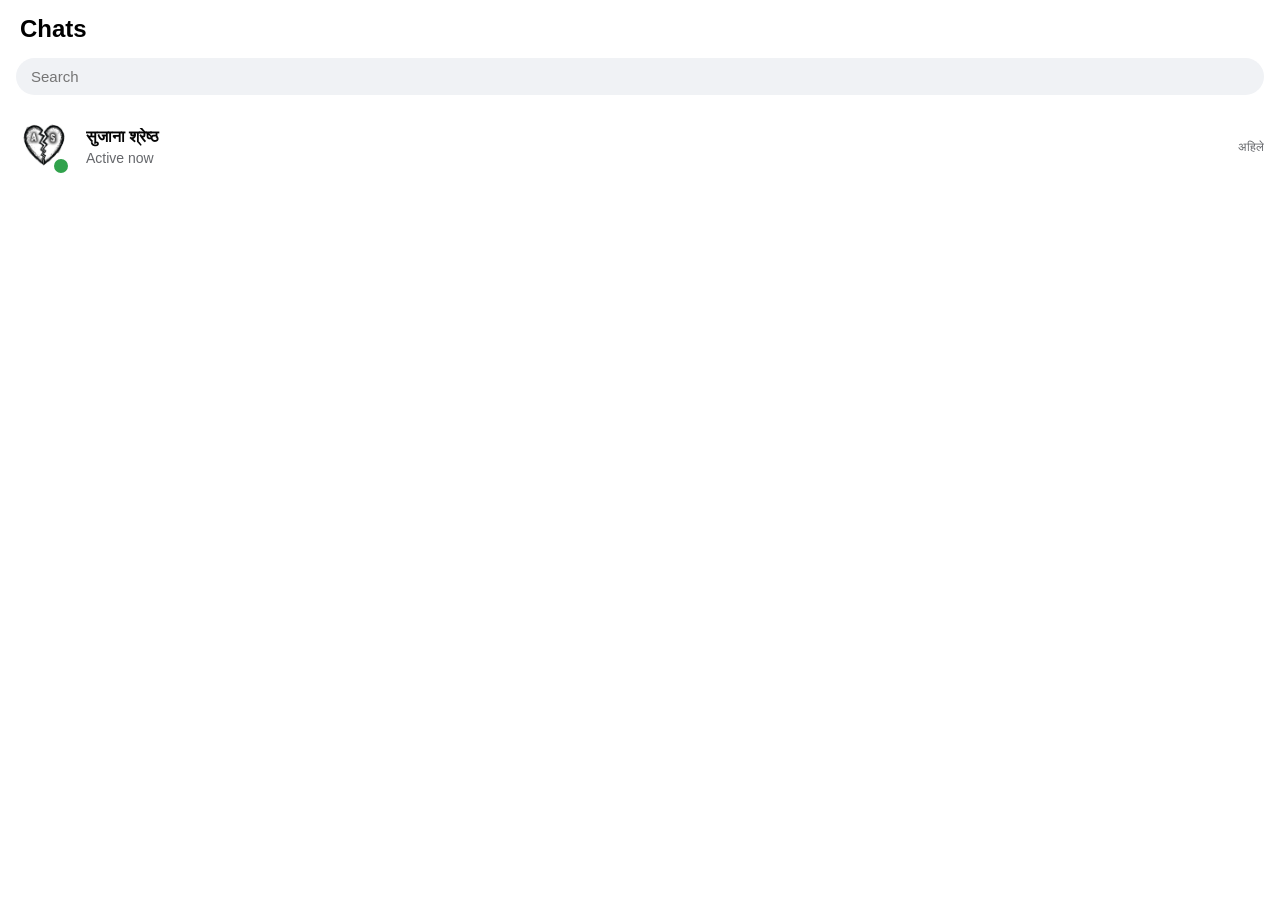
==== home.html @ da0ddb28 "Add home.html for chat interface layout" ====
<!DOCTYPE html>
<html lang="ne">
<head>
  <meta charset="UTF-8">
  <meta name="viewport" content="width=device-width, initial-scale=1.0, maximum-scale=1.0, user-scalable=no">
  <meta name="theme-color" content="#ffffff">
  <title>Messenger - Chats</title>
  <style>
    body {
      background-color: #fff;
      margin: 0;
      font-family: -apple-system, BlinkMacSystemFont, "Segoe UI", Roboto, Helvetica, Arial, sans-serif;
    }
    .home-header {
      display: flex;
      justify-content: space-between;
      align-items: center;
      padding: 15px 20px;
      font-size: 24px;
      font-weight: bold;
      color: #000;
    }
    .search-bar-container {
      padding: 0 16px 10px 16px;
    }
    .search-bar {
      width: 100%;
      padding: 10px 15px;
      background-color: #f0f2f5;
      border: none;
      border-radius: 20px;
      font-size: 15px;
      outline: none;
      box-sizing: border-box;
    }
    .chat-list {
      list-style: none;
      padding: 0;
      margin: 0;
    }
    .chat-item {
      display: flex;
      align-items: center;
      padding: 12px 16px;
      cursor: pointer;
      transition: background 0.2s;
      text-decoration: none;
      color: inherit;
    }
    .chat-item:hover {
      background-color: #f5f6f7;
    }
    .chat-avatar-container {
      position: relative;
      margin-right: 14px;
    }
    .chat-avatar {
      width: 56px;
      height: 56px;
      border-radius: 50%;
      object-fit: cover;
    }
    .online-badge {
      position: absolute;
      bottom: 2px;
      right: 2px;
      width: 14px;
      height: 14px;
      background-color: #31a24c;
      border: 2px solid #fff;
      border-radius: 50%;
    }
    .chat-details {
      flex: 1;
      overflow: hidden;
    }
    .chat-name {
      font-size: 16px;
      font-weight: 600;
      color: #050505;
      margin: 0 0 4px 0;
    }
    .chat-last-msg {
      font-size: 14px;
      color: #65676b;
      margin: 0;
      white-space: nowrap;
      overflow: hidden;
      text-overflow: ellipsis;
    }
    .chat-meta {
      font-size: 12px;
      color: #65676b;
      text-align: right;
      white-space: nowrap;
    }
  </style>
</head>
<body>

  <!-- म्यासेजर होम हेडर -->
  <header class="home-header">
    <span>Chats</span>
  </header>

  <!-- सर्च बक्स -->
  <div class="search-bar-container">
    <input type="text" class="search-bar" placeholder="Search">
  </div>

  <!-- च्याटहरूको सूची (Chat List) -->
  <ul class="chat-list">
    <!-- सुजानाको च्याट आइटम - यसले सिधै index.html मा लैजान्छ -->
    <a href="index.html" class="chat-item">
      <div class="chat-avatar-container">
        <img src="Sujana.png" alt="Sujana" class="chat-avatar" id="homeAvatar">
        <span class="online-badge"></span>
      </div>
      <div class="chat-details">
        <h4 class="chat-name" id="homeName">सुजाना श्रेष्ठ</h4>
        <p class="chat-last-msg" id="homeLastMsg">Active now</p>
      </div>
      <div class="chat-meta">
        <span id="homeTime">अहिले</span>
      </div>
    </a>
  </ul>

  <script>
    // LocalStorage बाट युजरको नाम, फोटो र अन्तिम म्यासेज लोड गर्ने
    const savedData = JSON.parse(localStorage.getItem('hybridChatData'));
    if (savedData) {
      if (savedData.name) {
        document.getElementById('homeName').textContent = savedData.name;
      }
      if (savedData.avatar) {
        document.getElementById('homeAvatar').src = savedData.avatar;
      }
      
      // यदि च्याटमा म्यासेजहरू छन् भने अन्तिम म्यासेज र सहि मिति/समय होम पेजमा देखाउने
      if (savedData.messages && savedData.messages.length > 0) {
        const lastMsg = savedData.messages[savedData.messages.length - 1];
        document.getElementById('homeLastMsg').textContent = (lastMsg.sender === 'user' ? 'You: ' : '') + lastMsg.text;
        
        // मिति र समय मिलाएर देखाउने (यदि date उपलब्ध छ भने)
        if (lastMsg.date && lastMsg.time) {
          document.getElementById('homeTime').textContent = `${lastMsg.date}, ${lastMsg.time}`;
        } else {
          document.getElementById('homeTime').textContent = lastMsg.time || 'अहिले';
        }
      }
    }
  </script>
</body>
</html>
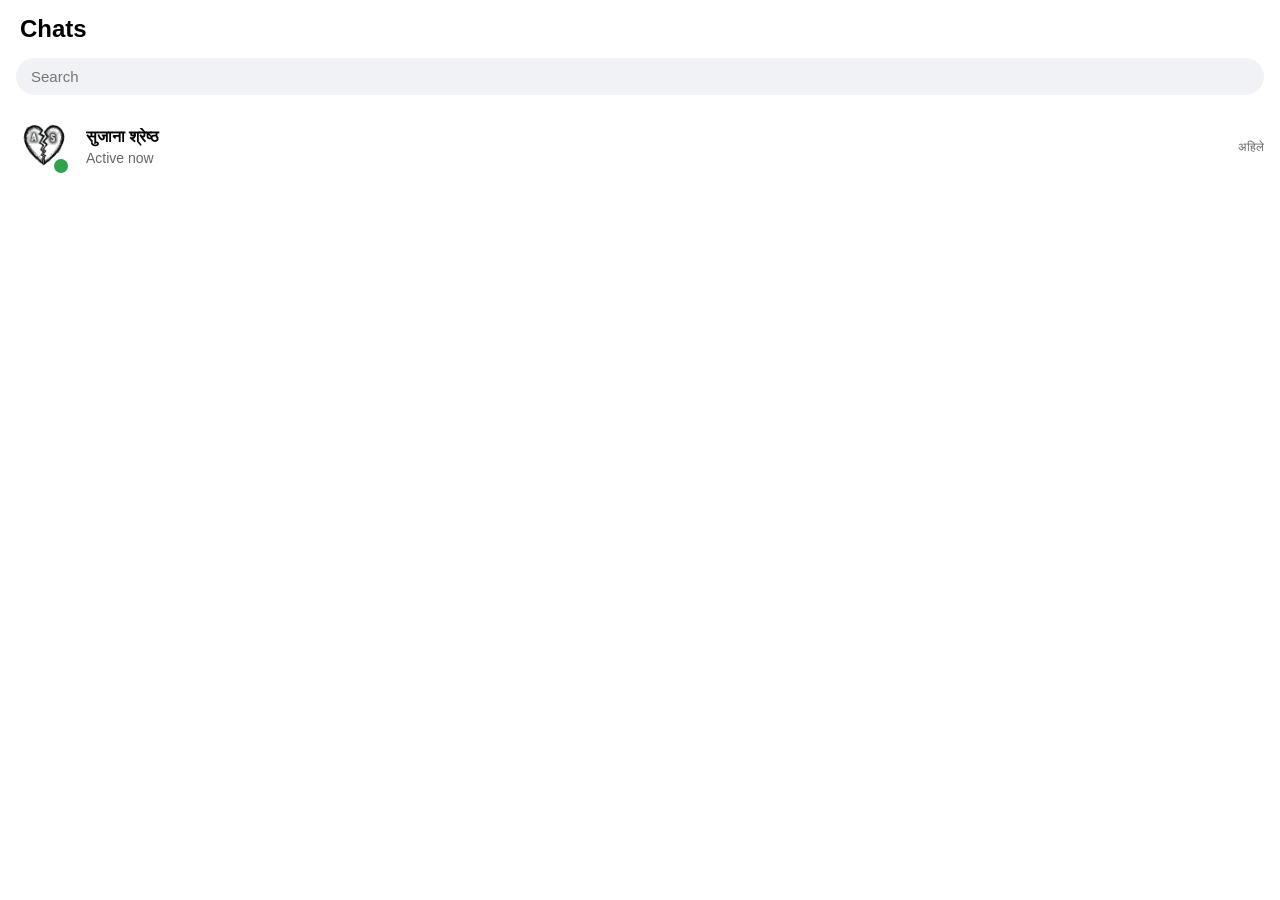
==== commit 70acff56: "Clean up comments in home.html Removed commented code in Nepali from home.html to clean up the file." ====
--- a/home.html
+++ b/home.html
@@ -98,19 +98,16 @@
 </head>
 <body>
 
-  <!-- म्यासेजर होम हेडर -->
   <header class="home-header">
     <span>Chats</span>
   </header>
 
-  <!-- सर्च बक्स -->
   <div class="search-bar-container">
     <input type="text" class="search-bar" placeholder="Search">
   </div>
 
-  <!-- च्याटहरूको सूची (Chat List) -->
   <ul class="chat-list">
-    <!-- सुजानाको च्याट आइटम - यसले सिधै index.html मा लैजान्छ -->
+    <!-- सुजानाको च्याटमा क्लिक गरेपछि index.html (च्याट बक्स) खुल्छ -->
     <a href="index.html" class="chat-item">
       <div class="chat-avatar-container">
         <img src="Sujana.png" alt="Sujana" class="chat-avatar" id="homeAvatar">
@@ -127,7 +124,6 @@
   </ul>
 
   <script>
-    // LocalStorage बाट युजरको नाम, फोटो र अन्तिम म्यासेज लोड गर्ने
     const savedData = JSON.parse(localStorage.getItem('hybridChatData'));
     if (savedData) {
       if (savedData.name) {
@@ -136,13 +132,9 @@
       if (savedData.avatar) {
         document.getElementById('homeAvatar').src = savedData.avatar;
       }
-      
-      // यदि च्याटमा म्यासेजहरू छन् भने अन्तिम म्यासेज र सहि मिति/समय होम पेजमा देखाउने
       if (savedData.messages && savedData.messages.length > 0) {
         const lastMsg = savedData.messages[savedData.messages.length - 1];
         document.getElementById('homeLastMsg').textContent = (lastMsg.sender === 'user' ? 'You: ' : '') + lastMsg.text;
-        
-        // मिति र समय मिलाएर देखाउने (यदि date उपलब्ध छ भने)
         if (lastMsg.date && lastMsg.time) {
           document.getElementById('homeTime').textContent = `${lastMsg.date}, ${lastMsg.time}`;
         } else {
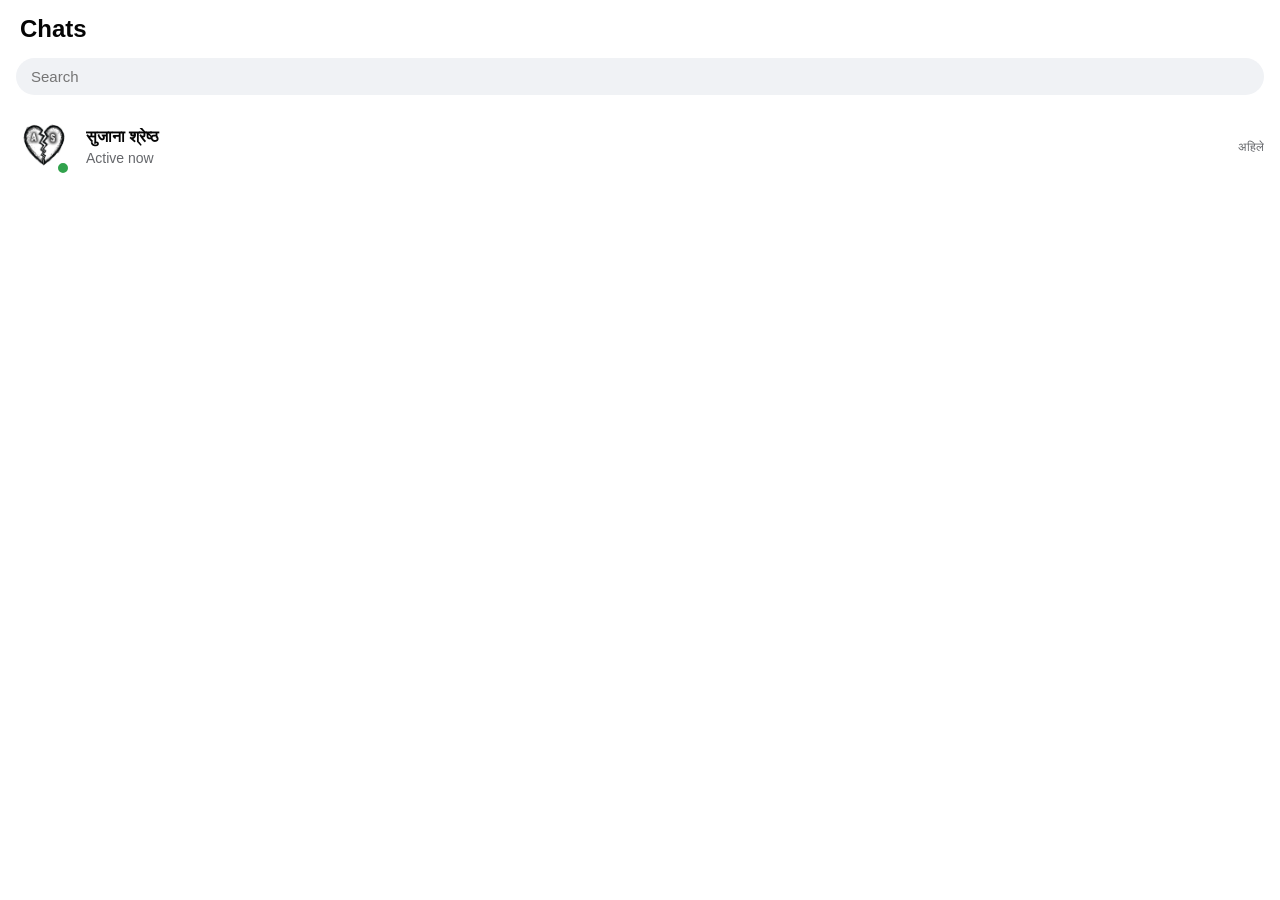
==== commit 4bfbac32: "Refactor home.html for improved styling and functionality" ====
--- a/home.html
+++ b/home.html
@@ -6,8 +6,11 @@
   <meta name="theme-color" content="#ffffff">
   <title>Messenger - Chats</title>
   <style>
+    * {
+      box-sizing: border-box;
+    }
     body {
-      background-color: #fff;
+      background-color: #ffffff;
       margin: 0;
       font-family: -apple-system, BlinkMacSystemFont, "Segoe UI", Roboto, Helvetica, Arial, sans-serif;
     }
@@ -18,7 +21,7 @@
       padding: 15px 20px;
       font-size: 24px;
       font-weight: bold;
-      color: #000;
+      color: #050505;
     }
     .search-bar-container {
       padding: 0 16px 10px 16px;
@@ -31,7 +34,7 @@
       border-radius: 20px;
       font-size: 15px;
       outline: none;
-      box-sizing: border-box;
+      color: #050505;
     }
     .chat-list {
       list-style: none;
@@ -53,6 +56,7 @@
     .chat-avatar-container {
       position: relative;
       margin-right: 14px;
+      flex-shrink: 0;
     }
     .chat-avatar {
       width: 56px;
@@ -67,7 +71,7 @@
       width: 14px;
       height: 14px;
       background-color: #31a24c;
-      border: 2px solid #fff;
+      border: 2px solid #ffffff;
       border-radius: 50%;
     }
     .chat-details {
@@ -93,6 +97,7 @@
       color: #65676b;
       text-align: right;
       white-space: nowrap;
+      margin-left: 8px;
     }
   </style>
 </head>
@@ -103,12 +108,11 @@
   </header>
 
   <div class="search-bar-container">
-    <input type="text" class="search-bar" placeholder="Search">
+    <input type="text" class="search-bar" id="searchInput" placeholder="Search">
   </div>
 
   <ul class="chat-list">
-    <!-- सुजानाको च्याटमा क्लिक गरेपछि index.html (च्याट बक्स) खुल्छ -->
-    <a href="index.html" class="chat-item">
+    <a href="message.html" class="chat-item" id="sujanaChatItem">
       <div class="chat-avatar-container">
         <img src="Sujana.png" alt="Sujana" class="chat-avatar" id="homeAvatar">
         <span class="online-badge"></span>
@@ -124,24 +128,41 @@
   </ul>
 
   <script>
-    const savedData = JSON.parse(localStorage.getItem('hybridChatData'));
-    if (savedData) {
-      if (savedData.name) {
-        document.getElementById('homeName').textContent = savedData.name;
-      }
-      if (savedData.avatar) {
-        document.getElementById('homeAvatar').src = savedData.avatar;
-      }
-      if (savedData.messages && savedData.messages.length > 0) {
-        const lastMsg = savedData.messages[savedData.messages.length - 1];
-        document.getElementById('homeLastMsg').textContent = (lastMsg.sender === 'user' ? 'You: ' : '') + lastMsg.text;
-        if (lastMsg.date && lastMsg.time) {
-          document.getElementById('homeTime').textContent = `${lastMsg.date}, ${lastMsg.time}`;
-        } else {
-          document.getElementById('homeTime').textContent = lastMsg.time || 'अहिले';
+    function syncHomeData() {
+      try {
+        const savedData = JSON.parse(localStorage.getItem('hybridChatData'));
+        if (!savedData) return;
+
+        if (savedData.name) {
+          document.getElementById('homeName').textContent = savedData.name;
         }
+        if (savedData.avatar) {
+          document.getElementById('homeAvatar').src = savedData.avatar;
+        }
+        if (savedData.messages && savedData.messages.length > 0) {
+          const lastMsg = savedData.messages[savedData.messages.length - 1];
+          document.getElementById('homeLastMsg').textContent =
+            (lastMsg.sender === 'user' ? 'You: ' : '') + lastMsg.text;
+
+          if (lastMsg.date && lastMsg.time) {
+            document.getElementById('homeTime').textContent = `${lastMsg.date}, ${lastMsg.time}`;
+          } else {
+            document.getElementById('homeTime').textContent = lastMsg.time || 'अहिले';
+          }
+        }
+      } catch (e) {
+        console.error("Home sync error:", e);
       }
     }
+
+    document.getElementById('searchInput').addEventListener('input', function () {
+      const q = this.value.trim().toLowerCase();
+      const name = document.getElementById('homeName').textContent.toLowerCase();
+      document.getElementById('sujanaChatItem').style.display = name.includes(q) ? 'flex' : 'none';
+    });
+
+    syncHomeData();
+    window.addEventListener('pageshow', syncHomeData);
   </script>
 </body>
 </html>
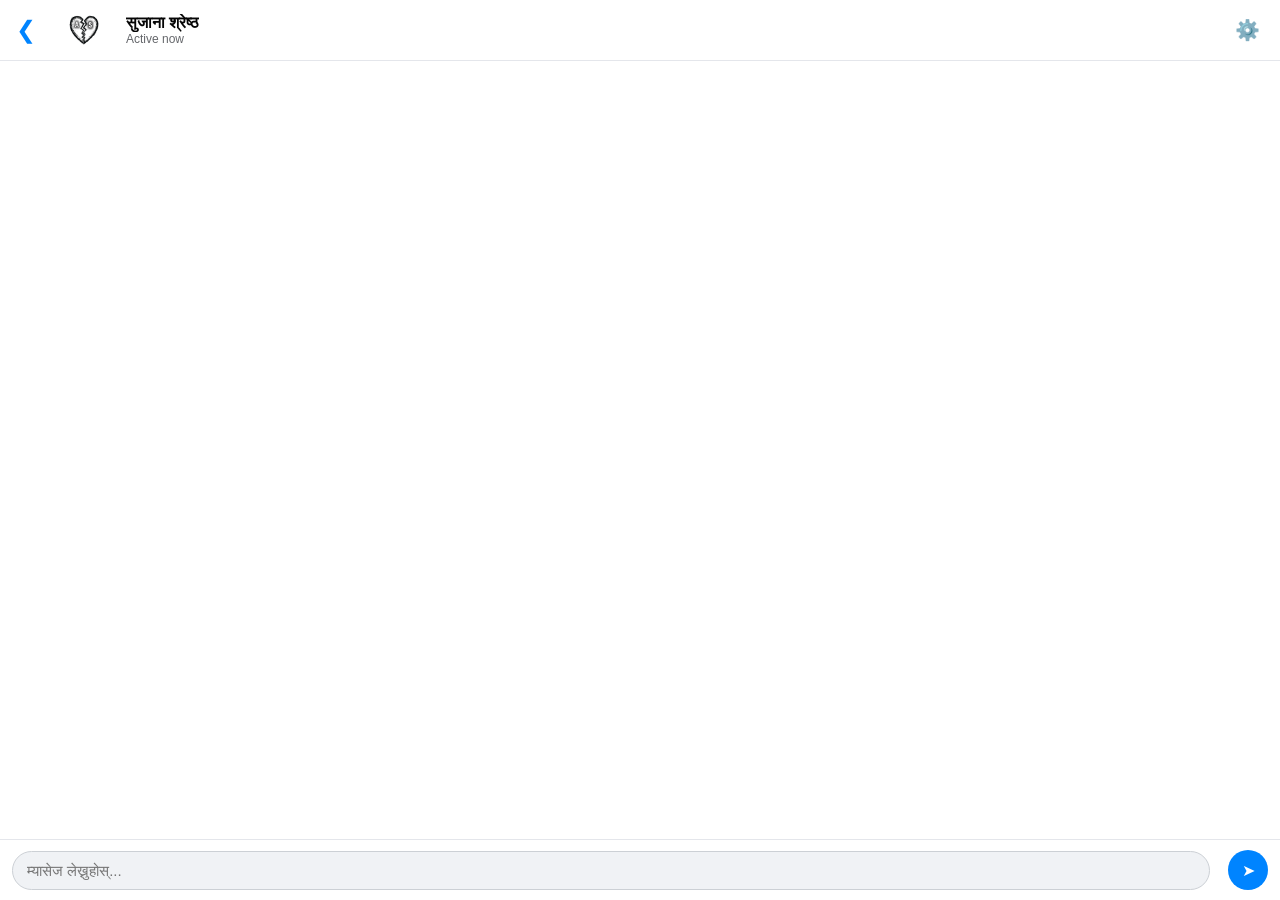
==== commit 7539c90b: "Update theme color and header structure in home.html" ====
--- a/home.html
+++ b/home.html
@@ -3,166 +3,658 @@
 <head>
   <meta charset="UTF-8">
   <meta name="viewport" content="width=device-width, initial-scale=1.0, maximum-scale=1.0, user-scalable=no">
-  <meta name="theme-color" content="#ffffff">
-  <title>Messenger - Chats</title>
+  <meta name="theme-color" content="#0084ff">
+  <title>Message</title>
+  <link rel="stylesheet" href="style.css?v=5">
   <style>
     * {
       box-sizing: border-box;
     }
-    body {
+
+    html, body {
+      margin: 0;
+      padding: 0;
+      width: 100%;
+      height: 100%;
+      overflow: hidden;
       background-color: #ffffff;
+      font-family: -apple-system, BlinkMacSystemFont, "Segoe UI", Roboto, Helvetica, Arial, sans-serif;
+    }
+
+    .app-container {
+      position: fixed;
+      top: 0;
+      left: 0;
+      width: 100%;
+      height: 100%;
+      display: flex;
+      flex-direction: column;
+      background-color: #ffffff;
+      overflow: hidden;
+    }
+
+    .chat-header {
+      display: flex;
+      align-items: center;
+      justify-content: space-between;
+      padding: 10px 14px;
+      background-color: #ffffff;
+      border-bottom: 1px solid #e4e6eb;
+      flex-shrink: 0;
+      z-index: 20;
+    }
+
+    .header-left {
+      display: flex;
+      align-items: center;
+      gap: 10px;
+      min-width: 0;
+    }
+
+    .back-btn {
+      text-decoration: none;
+      color: #0084ff;
+      font-size: 24px;
+      padding: 4px 8px 4px 2px;
+      display: flex;
+      align-items: center;
+      justify-content: center;
+      line-height: 1;
+      flex-shrink: 0;
+    }
+
+    .avatar {
+      width: 40px;
+      height: 40px;
+      border-radius: 50%;
+      object-fit: cover;
+      flex-shrink: 0;
+    }
+
+    .user-info {
+      display: flex;
+      flex-direction: column;
+      min-width: 0;
+    }
+
+    .user-info h2 {
       margin: 0;
-      font-family: -apple-system, BlinkMacSystemFont, "Segoe UI", Roboto, Helvetica, Arial, sans-serif;
-    }
-    .home-header {
-      display: flex;
-      justify-content: space-between;
+      font-size: 16px;
+      font-weight: 600;
+      color: #050505;
+      white-space: nowrap;
+      overflow: hidden;
+      text-overflow: ellipsis;
+    }
+
+    .status-text {
+      font-size: 12px;
+      color: #65676b;
+    }
+
+    .status-text.typing {
+      color: #0084ff;
+      font-weight: 500;
+    }
+
+    .icon-btn {
+      background: transparent;
+      border: none;
+      font-size: 20px;
+      cursor: pointer;
+      padding: 6px;
+      flex-shrink: 0;
+    }
+
+    .chat-messages {
+      flex: 1 1 auto;
+      min-height: 0;
+      overflow-y: auto;
+      -webkit-overflow-scrolling: touch;
+      padding: 14px 16px;
+      display: flex;
+      flex-direction: column;
+      gap: 10px;
+      background-color: transparent;
+    }
+
+    .message {
+      display: flex;
+      flex-direction: column;
+      max-width: 78%;
+    }
+
+    .message.sent {
+      align-self: flex-end;
+      align-items: flex-end;
+    }
+
+    .message.received {
+      align-self: flex-start;
+      align-items: flex-start;
+    }
+
+    .bubble {
+      padding: 9px 14px;
+      border-radius: 18px;
+      font-size: 15px;
+      line-height: 1.4;
+      word-wrap: break-word;
+    }
+
+    .message.sent .bubble {
+      background-color: #0084ff;
+      color: #ffffff;
+      border-bottom-right-radius: 4px;
+    }
+
+    .message.received .bubble {
+      background-color: #f0f2f5;
+      color: #050505;
+      border-bottom-left-radius: 4px;
+    }
+
+    .time {
+      font-size: 11px;
+      color: #8a8d91;
+      margin-top: 3px;
+      padding: 0 4px;
+    }
+
+    /* सधैँ देखिने म्यासेज लेख्ने बक्स */
+    .chat-input-area {
+      display: flex !important;
       align-items: center;
-      padding: 15px 20px;
-      font-size: 24px;
-      font-weight: bold;
-      color: #050505;
-    }
-    .search-bar-container {
-      padding: 0 16px 10px 16px;
-    }
-    .search-bar {
+      gap: 8px;
       width: 100%;
-      padding: 10px 15px;
-      background-color: #f0f2f5;
-      border: none;
+      min-height: 60px;
+      padding: 10px 12px;
+      background-color: #ffffff;
+      border-top: 1px solid #e4e6eb;
+      flex-shrink: 0;
+      visibility: visible !important;
+      opacity: 1 !important;
+      z-index: 30;
+    }
+
+    #messageInput {
+      flex: 1 1 auto;
+      min-width: 0;
+      padding: 10px 14px;
+      border: 1px solid #ccd0d5;
       border-radius: 20px;
       font-size: 15px;
       outline: none;
+      background-color: #f0f2f5;
       color: #050505;
     }
-    .chat-list {
-      list-style: none;
-      padding: 0;
-      margin: 0;
-    }
-    .chat-item {
+
+    .send-btn {
+      width: 40px;
+      height: 40px;
+      border-radius: 50%;
+      border: none;
+      background-color: #0084ff;
+      color: #ffffff;
+      font-size: 16px;
+      cursor: pointer;
       display: flex;
       align-items: center;
-      padding: 12px 16px;
-      cursor: pointer;
-      transition: background 0.2s;
-      text-decoration: none;
-      color: inherit;
-    }
-    .chat-item:hover {
-      background-color: #f5f6f7;
-    }
-    .chat-avatar-container {
-      position: relative;
-      margin-right: 14px;
+      justify-content: center;
       flex-shrink: 0;
-    }
-    .chat-avatar {
-      width: 56px;
-      height: 56px;
-      border-radius: 50%;
-      object-fit: cover;
-    }
-    .online-badge {
-      position: absolute;
-      bottom: 2px;
-      right: 2px;
-      width: 14px;
-      height: 14px;
-      background-color: #31a24c;
-      border: 2px solid #ffffff;
-      border-radius: 50%;
-    }
-    .chat-details {
-      flex: 1;
-      overflow: hidden;
-    }
-    .chat-name {
-      font-size: 16px;
-      font-weight: 600;
-      color: #050505;
-      margin: 0 0 4px 0;
-    }
-    .chat-last-msg {
-      font-size: 14px;
-      color: #65676b;
-      margin: 0;
-      white-space: nowrap;
-      overflow: hidden;
-      text-overflow: ellipsis;
-    }
-    .chat-meta {
-      font-size: 12px;
-      color: #65676b;
-      text-align: right;
-      white-space: nowrap;
-      margin-left: 8px;
     }
   </style>
 </head>
 <body>
 
-  <header class="home-header">
-    <span>Chats</span>
-  </header>
-
-  <div class="search-bar-container">
-    <input type="text" class="search-bar" id="searchInput" placeholder="Search">
+  <div class="app-container" id="chatContainer">
+
+    <header class="chat-header">
+      <div class="header-left">
+        <a href="index.html" class="back-btn" title="Back">❮</a>
+        <img id="headerAvatar" src="Sujana.png" alt="Sujana Logo" class="avatar">
+        <div class="user-info">
+          <h2 id="headerName">सुजाना श्रेष्ठ</h2>
+          <span id="headerStatus" class="status-text">Active now</span>
+        </div>
+      </div>
+      <div class="header-right">
+        <button id="openSettingsBtn" class="icon-btn" title="Settings">⚙️</button>
+      </div>
+    </header>
+
+    <main class="chat-messages" id="chatMessages"></main>
+
+    <div class="chat-input-area" id="chatInputArea">
+      <input type="text" id="messageInput" placeholder="म्यासेज लेख्नुहोस्..." autocomplete="off">
+      <button id="sendBtn" class="send-btn">➤</button>
+    </div>
+
   </div>
 
-  <ul class="chat-list">
-    <a href="message.html" class="chat-item" id="sujanaChatItem">
-      <div class="chat-avatar-container">
-        <img src="Sujana.png" alt="Sujana" class="chat-avatar" id="homeAvatar">
-        <span class="online-badge"></span>
+  <!-- सेटिङ मोडल -->
+  <div class="modal-overlay" id="settingsModal">
+    <div class="modal-content">
+      <div class="modal-header">
+        <h3>एप सेटिङ (Customization)</h3>
+        <button id="closeSettingsBtn" class="close-btn">✕</button>
       </div>
-      <div class="chat-details">
-        <h4 class="chat-name" id="homeName">सुजाना श्रेष्ठ</h4>
-        <p class="chat-last-msg" id="homeLastMsg">Active now</p>
+
+      <div class="modal-body">
+        <div class="form-group">
+          <label>नाम (Name):</label>
+          <input type="text" id="settingName" placeholder="सुजाना श्रेष्ठ">
+        </div>
+
+        <div class="form-group">
+          <label>फोन नम्बर (Phone Number):</label>
+          <input type="text" id="settingPhone" placeholder="98XXXXXXXX">
+        </div>
+
+        <div class="form-group">
+          <label>प्रोफाइल फोटो छान्नुहोस्:</label>
+          <input type="file" id="settingAvatarFile" accept="image/*">
+        </div>
+
+        <div class="form-group">
+          <label>च्याट वालपेपर (Wallpaper):</label>
+          <input type="file" id="settingWallpaperFile" accept="image/*">
+          <button type="button" id="resetWallpaperBtn" class="small-btn">वालपेपर हटाउनुहोस्</button>
+        </div>
+
+        <hr>
+
+        <div class="form-group">
+          <label>Gemini API Key (Smart AI रिप्लाईको लागि):</label>
+          <input type="password" id="settingApiKey" placeholder="AIzaSy...">
+        </div>
+
+        <div class="form-group">
+          <label>AI व्यवहार (Persona Prompt):</label>
+          <textarea id="settingPersona" rows="4" placeholder="उहाँको बोल्ने शैली..."></textarea>
+        </div>
+
+        <hr>
+
+        <div class="form-group">
+          <label>निश्चित शब्द र उत्तर (Custom Rules):</label>
+          <div class="rule-inputs">
+            <input type="text" id="ruleTrigger" placeholder="तपाईँको म्यासेज">
+            <input type="text" id="ruleReply" placeholder="उताको रिप्लाई">
+            <button type="button" id="addRuleBtn" class="small-btn">थप्नुहोस्</button>
+          </div>
+          <ul id="rulesList" class="rules-list"></ul>
+        </div>
+
+        <div class="modal-actions">
+          <button type="button" id="clearChatBtn" class="danger-btn">पुरानो च्याट मेटाउनुहोस्</button>
+          <button type="button" id="saveSettingsBtn" class="primary-btn">सेभ गर्नुहोस्</button>
+        </div>
       </div>
-      <div class="chat-meta">
-        <span id="homeTime">अहिले</span>
-      </div>
-    </a>
-  </ul>
+    </div>
+  </div>
 
   <script>
-    function syncHomeData() {
+    // स्क्रिनको वास्तविक उचाइ (visualViewport / innerHeight) अनुसार कन्टेनर फिट राख्ने
+    function syncViewportHeight() {
+      const h = window.visualViewport ? window.visualViewport.height : window.innerHeight;
+      const container = document.getElementById('chatContainer');
+      if (container && h) {
+        container.style.height = `${h}px`;
+      }
+      const inputArea = document.getElementById('chatInputArea');
+      if (inputArea) {
+        inputArea.style.setProperty('display', 'flex', 'important');
+        inputArea.style.setProperty('visibility', 'visible', 'important');
+        inputArea.style.setProperty('opacity', '1', 'important');
+      }
+    }
+
+    syncViewportHeight();
+    window.addEventListener('resize', syncViewportHeight);
+    if (window.visualViewport) {
+      window.visualViewport.addEventListener('resize', syncViewportHeight);
+      window.visualViewport.addEventListener('scroll', syncViewportHeight);
+    }
+
+    const defaultPersona = `तिमी 'सुजाना श्रेष्ठ' हौ र नेपाली वा रोमन नेपालीमा च्याट गर्छौ। तिम्रो स्वभाव अलि स्वाभिमानी, आफ्नो काममा व्यस्त रहने तर म्यासेजको भाव र सन्दर्भ राम्ररी बुझ्ने खालको छ। सधैँ एउटै शब्द नदोहोराऊ र अनावश्यक लामा कुरा नगर। छोटो (१ छोटो वाक्य वा केही शब्दमा) र प्राकृतिक उत्तर देऊ। कुराकानीको सन्दर्भ मिल्दा सान्दर्भिक प्रतिक्रिया देऊ र आवश्यक परे कुरा अघि बढाउन सानो, स्वाभाविक प्रश्न पनि सोध।`;
+
+    let appData = {
+      name: "सुजाना श्रेष्ठ",
+      phone: "",
+      avatar: "Sujana.png",
+      wallpaper: "",
+      apiKey: "",
+      persona: defaultPersona,
+      rules: [
+        { trigger: "good morning", reply: "Morning" },
+        { trigger: "gm", reply: "Morning" },
+        { trigger: "hi", reply: "hlo" },
+        { trigger: "hlo", reply: "hi" },
+        { trigger: "k gardai xau", reply: "khai yestai ho" },
+        { trigger: "khana vayo ta hrj", reply: "umm" },
+        { trigger: "i love you", reply: "mero yad aako xa ke kya ho.?" }
+      ],
+      messages: []
+    };
+
+    try {
+      const saved = JSON.parse(localStorage.getItem('hybridChatData'));
+      if (saved && typeof saved === 'object') {
+        appData = {
+          ...appData,
+          ...saved,
+          rules: Array.isArray(saved.rules) ? saved.rules : appData.rules,
+          messages: Array.isArray(saved.messages) ? saved.messages : []
+        };
+      }
+    } catch (e) {
+      console.error("Storage load error:", e);
+    }
+
+    let conversationState = {
+      waitingForShayari: false,
+      askedYad: false
+    };
+
+    const chatContainer = document.getElementById('chatContainer');
+    const headerName = document.getElementById('headerName');
+    const headerAvatar = document.getElementById('headerAvatar');
+    const headerStatus = document.getElementById('headerStatus');
+    const chatMessages = document.getElementById('chatMessages');
+    const messageInput = document.getElementById('messageInput');
+    const sendBtn = document.getElementById('sendBtn');
+
+    const settingsModal = document.getElementById('settingsModal');
+    const openSettingsBtn = document.getElementById('openSettingsBtn');
+    const closeSettingsBtn = document.getElementById('closeSettingsBtn');
+    const saveSettingsBtn = document.getElementById('saveSettingsBtn');
+    const clearChatBtn = document.getElementById('clearChatBtn');
+
+    function saveData() {
       try {
-        const savedData = JSON.parse(localStorage.getItem('hybridChatData'));
-        if (!savedData) return;
-
-        if (savedData.name) {
-          document.getElementById('homeName').textContent = savedData.name;
-        }
-        if (savedData.avatar) {
-          document.getElementById('homeAvatar').src = savedData.avatar;
-        }
-        if (savedData.messages && savedData.messages.length > 0) {
-          const lastMsg = savedData.messages[savedData.messages.length - 1];
-          document.getElementById('homeLastMsg').textContent =
-            (lastMsg.sender === 'user' ? 'You: ' : '') + lastMsg.text;
-
-          if (lastMsg.date && lastMsg.time) {
-            document.getElementById('homeTime').textContent = `${lastMsg.date}, ${lastMsg.time}`;
-          } else {
-            document.getElementById('homeTime').textContent = lastMsg.time || 'अहिले';
+        localStorage.setItem('hybridChatData', JSON.stringify(appData));
+      } catch (e) {
+        console.error("Storage save error:", e);
+      }
+    }
+
+    function getDateTime() {
+      const now = new Date();
+      const time = now.toLocaleTimeString([], { hour: '2-digit', minute: '2-digit' });
+      const months = ["Jan", "Feb", "Mar", "Apr", "May", "Jun", "Jul", "Aug", "Sep", "Oct", "Nov", "Dec"];
+      const date = `${now.getDate()} ${months[now.getMonth()]}`;
+      return { date, time };
+    }
+
+    function escapeHTML(str) {
+      return String(str)
+        .replace(/&/g, "&amp;")
+        .replace(/</g, "&lt;")
+        .replace(/>/g, "&gt;")
+        .replace(/"/g, "&quot;")
+        .replace(/'/g, "&#039;");
+    }
+
+    function applySettingsToUI() {
+      headerName.textContent = appData.name || "सुजाना श्रेष्ठ";
+      headerAvatar.src = appData.avatar || "Sujana.png";
+
+      if (appData.wallpaper) {
+        chatContainer.style.backgroundImage = `url('${appData.wallpaper}')`;
+        chatContainer.style.backgroundSize = "cover";
+        chatContainer.style.backgroundPosition = "center";
+      } else {
+        chatContainer.style.backgroundImage = "none";
+      }
+      renderMessages();
+      syncViewportHeight();
+    }
+
+    function renderMessages() {
+      chatMessages.innerHTML = '';
+      appData.messages.forEach(msg => {
+        const div = document.createElement('div');
+        div.className = `message ${msg.sender === 'user' ? 'sent' : 'received'}`;
+        const timeDisplay = msg.date ? `${msg.date}, ${msg.time}` : msg.time;
+        div.innerHTML = `
+          <div class="bubble">${escapeHTML(msg.text)}</div>
+          <span class="time">${escapeHTML(timeDisplay || '')}</span>
+        `;
+        chatMessages.appendChild(div);
+      });
+      chatMessages.scrollTop = chatMessages.scrollHeight;
+    }
+
+    async function deliverBotReplies(repliesArray) {
+      for (let i = 0; i < repliesArray.length; i++) {
+        const replyText = repliesArray[i];
+        const preDelay = i === 0 ? (Math.floor(Math.random() * 1200) + 800) : 1100;
+
+        await new Promise(resolve => setTimeout(resolve, preDelay));
+        headerStatus.textContent = "Typing...";
+        headerStatus.classList.add('typing');
+
+        const typingTime = Math.min(Math.max(replyText.length * 55, 900), 3000);
+        await new Promise(resolve => setTimeout(resolve, typingTime));
+
+        headerStatus.textContent = "Active now";
+        headerStatus.classList.remove('typing');
+
+        const dt = getDateTime();
+        appData.messages.push({
+          sender: 'bot',
+          text: replyText,
+          time: dt.time,
+          date: dt.date
+        });
+        saveData();
+        renderMessages();
+      }
+    }
+
+    async function handleSendMessage() {
+      const text = messageInput.value.trim();
+      if (!text) return;
+
+      const dt = getDateTime();
+      appData.messages.push({
+        sender: 'user',
+        text: text,
+        time: dt.time,
+        date: dt.date
+      });
+      messageInput.value = '';
+      saveData();
+      renderMessages();
+
+      const replies = await buildRepliesForMessage(text);
+      await deliverBotReplies(replies);
+    }
+
+    function getContextualAgreementFallback(recentHistoryText) {
+      const h = recentHistoryText.toLowerCase();
+      if (h.includes("bhet") || h.includes("meet") || h.includes("jaam") || h.includes("jane")) {
+        return "huss, kaile jane ta?";
+      }
+      if (h.includes("khana") || h.includes("khaja") || h.includes("khayau")) {
+        return "la, k khane ta?";
+      }
+      if (h.includes("call") || h.includes("kura") || h.includes("bolau")) {
+        return "huss, kati baje?";
+      }
+      const agreementQuestions = [
+        "huss, ani k garne ta?",
+        "la, aaja k plan xa?",
+        "thik xa, kaile garne ta?"
+      ];
+      return agreementQuestions[Math.floor(Math.random() * agreementQuestions.length)];
+    }
+
+    async function buildRepliesForMessage(userText) {
+      const lower = userText.toLowerCase().trim();
+      const isAgreement = ["हुन्छ", "huss", "hus", "ok", "okay", "thik xa", "thikai xa", "la"].includes(lower);
+      const recentHistory = appData.messages
+        .slice(-8)
+        .map(m => `${m.sender === 'user' ? 'User' : 'Sujana'}: ${m.text}`)
+        .join("\n");
+
+      if (conversationState.waitingForShayari) {
+        conversationState.waitingForShayari = false;
+        return ["ramro xa .!"];
+      }
+
+      if (conversationState.askedYad && (lower === "xaina" || lower === "chaina" || lower === "xhaina")) {
+        conversationState.askedYad = false;
+        return ["kin ta .?"];
+      }
+
+      if (lower.includes("kasto vo aaja ko din") || lower.includes("aaja ko din kasto vo") || lower.includes("din kasto vo")) {
+        return ["ramro vo", "temro kasto vo ta aaja KO din"];
+      }
+
+      if (lower.includes("birsako manxa") || lower.includes("mero sas") || lower.includes("yad garnu parxa")) {
+        return ["time lai Kati Kura aauxa hai"];
+      }
+
+      if (lower.includes("shayari") || lower.includes("sayari")) {
+        conversationState.waitingForShayari = true;
+        return ["sunau ta"];
+      }
+
+      if (!isAgreement) {
+        for (let rule of appData.rules) {
+          if (lower === rule.trigger.toLowerCase().trim()) {
+            if (rule.reply.includes("yad aako xa")) {
+              conversationState.askedYad = true;
+            }
+            return [rule.reply];
           }
         }
-      } catch (e) {
-        console.error("Home sync error:", e);
-      }
-    }
-
-    document.getElementById('searchInput').addEventListener('input', function () {
-      const q = this.value.trim().toLowerCase();
-      const name = document.getElementById('homeName').textContent.toLowerCase();
-      document.getElementById('sujanaChatItem').style.display = name.includes(q) ? 'flex' : 'none';
-    });
-
-    syncHomeData();
-    window.addEventListener('pageshow', syncHomeData);
+      }
+
+      if (appData.apiKey) {
+        try {
+          const extraInstruction = isAgreement
+            ? `User ले सहमति जनाउँदै "${userText}" भनेको छ। अघिल्लो कुराकानीको सन्दर्भ हेरेर सान्दर्भिक उत्तर देऊ र कुराकानी अघि बढाउन एउटा छोटो, प्राकृतिक प्रश्न पनि सोध (अघिल्लो म्यासेजको विषयसँग जोडिएर)।`
+            : `म्यासेजको भाव र पछिल्लो कुराकानीको सन्दर्भ बुझेर छोटो र प्राकृतिक उत्तर देऊ। सन्दर्भ सुहाउँदो भए सानो प्रश्न पनि सोध्न सक्छौ।`;
+
+          const response = await fetch(`https://generativelanguage.googleapis.com/v1beta/models/gemini-2.5-flash:generateContent?key=${appData.apiKey}`, {
+            method: 'POST',
+            headers: { 'Content-Type': 'application/json' },
+            body: JSON.stringify({
+              contents: [{
+                parts: [{
+                  text: `${appData.persona}\n\nपछिल्लो कुराकानी:\n${recentHistory}\n\nUser: "${userText}"\nनिर्देशन: ${extraInstruction}`
+                }]
+              }]
+            })
+          });
+          const data = await response.json();
+          if (data.candidates && data.candidates[0] && data.candidates[0].content && data.candidates[0].content.parts[0].text) {
+            return [data.candidates[0].content.parts[0].text.trim()];
+          }
+        } catch (error) {
+          console.error("AI Error:", error);
+        }
+      }
+
+      if (isAgreement) {
+        return [getContextualAgreementFallback(recentHistory)];
+      }
+
+      const fallbackReplies = ["umm", "khai", "thikai xa", "huss", "aile ali busy xu"];
+      return [fallbackReplies[Math.floor(Math.random() * fallbackReplies.length)]];
+    }
+
+    sendBtn.addEventListener('click', handleSendMessage);
+    messageInput.addEventListener('keypress', (e) => {
+      if (e.key === 'Enter') handleSendMessage();
+    });
+
+    openSettingsBtn.addEventListener('click', () => {
+      document.getElementById('settingName').value = appData.name;
+      document.getElementById('settingPhone').value = appData.phone;
+      document.getElementById('settingApiKey').value = appData.apiKey;
+      document.getElementById('settingPersona').value = appData.persona;
+      renderRulesList();
+      settingsModal.style.display = 'flex';
+    });
+
+    closeSettingsBtn.addEventListener('click', () => {
+      settingsModal.style.display = 'none';
+    });
+
+    document.getElementById('settingAvatarFile').addEventListener('change', function(e) {
+      const file = e.target.files[0];
+      if (file) {
+        const reader = new FileReader();
+        reader.onload = () => { appData.avatar = reader.result; };
+        reader.readAsDataURL(file);
+      }
+    });
+
+    document.getElementById('settingWallpaperFile').addEventListener('change', function(e) {
+      const file = e.target.files[0];
+      if (file) {
+        const reader = new FileReader();
+        reader.onload = () => { appData.wallpaper = reader.result; };
+        reader.readAsDataURL(file);
+      }
+    });
+
+    document.getElementById('resetWallpaperBtn').addEventListener('click', () => {
+      appData.wallpaper = "";
+      alert("वालपेपर हटाइयो। सेभ गर्नुहोस्।");
+    });
+
+    function renderRulesList() {
+      const list = document.getElementById('rulesList');
+      list.innerHTML = '';
+      appData.rules.forEach((rule, index) => {
+        const li = document.createElement('li');
+        li.innerHTML = `<span><b>${escapeHTML(rule.trigger)}</b> ➔ ${escapeHTML(rule.reply)}</span> <button type="button" onclick="deleteRule(${index})">✕</button>`;
+        list.appendChild(li);
+      });
+    }
+
+    window.deleteRule = function(index) {
+      appData.rules.splice(index, 1);
+      renderRulesList();
+    };
+
+    document.getElementById('addRuleBtn').addEventListener('click', () => {
+      const trigger = document.getElementById('ruleTrigger').value.trim();
+      const reply = document.getElementById('ruleReply').value.trim();
+      if (trigger && reply) {
+        appData.rules.push({ trigger, reply });
+        document.getElementById('ruleTrigger').value = '';
+        document.getElementById('ruleReply').value = '';
+        renderRulesList();
+      }
+    });
+
+    saveSettingsBtn.addEventListener('click', () => {
+      appData.name = document.getElementById('settingName').value.trim() || "सुजाना श्रेष्ठ";
+      appData.phone = document.getElementById('settingPhone').value.trim();
+      appData.apiKey = document.getElementById('settingApiKey').value.trim();
+      appData.persona = document.getElementById('settingPersona').value.trim() || defaultPersona;
+      saveData();
+      applySettingsToUI();
+      settingsModal.style.display = 'none';
+    });
+
+    clearChatBtn.addEventListener('click', () => {
+      if (confirm("के तपाईँ सबै पुरानो च्याट मेटाउन चाहनुहुन्छ?")) {
+        appData.messages = [];
+        conversationState = { waitingForShayari: false, askedYad: false };
+        saveData();
+        renderMessages();
+        settingsModal.style.display = 'none';
+      }
+    });
+
+    applySettingsToUI();
   </script>
 </body>
 </html>
--- a/style.css
+++ b/style.css
@@ -0,0 +1,328 @@
+/* समग्र सेटअप */
+* {
+  box-sizing: border-box;
+}
+
+html, body {
+  margin: 0;
+  padding: 0;
+  height: 100%;
+  width: 100%;
+  font-family: -apple-system, BlinkMacSystemFont, "Segoe UI", Roboto, Helvetica, Arial, sans-serif;
+  background-color: #ffffff;
+  overflow: hidden;
+  overscroll-behavior: none;
+}
+
+/* मुख्य च्याट कन्टेनर (सधैँ स्क्रिनभित्र फिट रहने flex layout) */
+.app-container {
+  display: flex;
+  flex-direction: column;
+  height: 100%;
+  min-height: 100%;
+  width: 100%;
+  background-color: #ffffff;
+  position: fixed;
+  inset: 0;
+  overflow: hidden;
+}
+
+/* माथिल्लो हेडर */
+.chat-header {
+  display: flex;
+  align-items: center;
+  justify-content: space-between;
+  padding: 10px 16px;
+  background-color: #ffffff;
+  border-bottom: 1px solid #e4e6eb;
+  flex-shrink: 0;
+  z-index: 15;
+}
+
+.header-left {
+  display: flex;
+  align-items: center;
+  min-width: 0;
+}
+
+.back-btn {
+  background: none;
+  border: none;
+  color: #0084ff;
+  font-size: 22px;
+  cursor: pointer;
+  margin-right: 10px;
+  padding: 4px 6px;
+  display: flex;
+  align-items: center;
+  text-decoration: none;
+  flex-shrink: 0;
+}
+
+.avatar {
+  width: 40px;
+  height: 40px;
+  border-radius: 50%;
+  object-fit: cover;
+  margin-right: 12px;
+  flex-shrink: 0;
+}
+
+.user-info {
+  min-width: 0;
+}
+
+.user-info h2 {
+  font-size: 16px;
+  margin: 0;
+  color: #050505;
+  white-space: nowrap;
+  overflow: hidden;
+  text-overflow: ellipsis;
+}
+
+.status-text {
+  font-size: 12px;
+  color: #65676b;
+}
+
+.status-text.typing {
+  color: #0084ff;
+  font-style: italic;
+}
+
+.icon-btn {
+  background: none;
+  border: none;
+  font-size: 20px;
+  cursor: pointer;
+  padding: 8px;
+  flex-shrink: 0;
+}
+
+/* म्यासेजहरू देखिने मुख्य भाग (Scrollable) */
+.chat-messages {
+  flex: 1 1 auto;
+  min-height: 0;
+  overflow-y: auto;
+  -webkit-overflow-scrolling: touch;
+  padding: 16px;
+  display: flex;
+  flex-direction: column;
+  gap: 8px;
+  background-color: transparent;
+}
+
+/* म्यासेज बबलहरू */
+.message {
+  max-width: 75%;
+  display: flex;
+  flex-direction: column;
+}
+
+.message.sent {
+  align-self: flex-end;
+  align-items: flex-end;
+}
+
+.message.received {
+  align-self: flex-start;
+  align-items: flex-start;
+}
+
+.bubble {
+  padding: 10px 14px;
+  border-radius: 18px;
+  font-size: 15px;
+  line-height: 1.4;
+  word-wrap: break-word;
+}
+
+.message.sent .bubble {
+  background-color: #0084ff;
+  color: #ffffff;
+  border-bottom-right-radius: 4px;
+}
+
+.message.received .bubble {
+  background-color: #f0f2f5;
+  color: #050505;
+  border-bottom-left-radius: 4px;
+}
+
+.time {
+  font-size: 11px;
+  color: #65676b;
+  margin-top: 2px;
+  padding: 0 4px;
+}
+
+/* म्यासेज पठाउने तल्लो भाग (Input Area - सधैँ देखिने) */
+.chat-input-area {
+  display: flex !important;
+  align-items: center;
+  width: 100%;
+  min-height: 60px;
+  padding: 10px 12px calc(10px + env(safe-area-inset-bottom, 0px)) 16px;
+  background-color: #ffffff;
+  border-top: 1px solid #e4e6eb;
+  flex-shrink: 0;
+  visibility: visible !important;
+  opacity: 1 !important;
+  z-index: 25;
+}
+
+.chat-input-area input {
+  flex: 1 1 auto;
+  min-width: 0;
+  padding: 10px 16px;
+  background-color: #f0f2f5;
+  border: none;
+  border-radius: 20px;
+  font-size: 15px;
+  outline: none;
+  color: #050505;
+}
+
+.send-btn {
+  background-color: #0084ff;
+  color: #ffffff;
+  border: none;
+  width: 40px;
+  height: 40px;
+  border-radius: 50%;
+  margin-left: 10px;
+  cursor: pointer;
+  display: flex;
+  align-items: center;
+  justify-content: center;
+  font-size: 16px;
+  flex-shrink: 0;
+}
+
+/* सेटिङ मोडल (Modal) स्टाइलहरू */
+.modal-overlay {
+  display: none;
+  position: fixed;
+  top: 0;
+  left: 0;
+  width: 100%;
+  height: 100%;
+  background-color: rgba(0, 0, 0, 0.5);
+  justify-content: center;
+  align-items: center;
+  z-index: 1000;
+}
+
+.modal-content {
+  background-color: #ffffff;
+  width: 90%;
+  max-width: 400px;
+  max-height: 85vh;
+  border-radius: 12px;
+  display: flex;
+  flex-direction: column;
+  overflow: hidden;
+}
+
+.modal-header {
+  display: flex;
+  justify-content: space-between;
+  align-items: center;
+  padding: 14px 16px;
+  border-bottom: 1px solid #e4e6eb;
+}
+
+.modal-header h3 {
+  margin: 0;
+  font-size: 18px;
+}
+
+.close-btn {
+  background: none;
+  border: none;
+  font-size: 18px;
+  cursor: pointer;
+}
+
+.modal-body {
+  padding: 16px;
+  overflow-y: auto;
+  flex: 1;
+}
+
+.form-group {
+  margin-bottom: 14px;
+}
+
+.form-group label {
+  display: block;
+  font-size: 13px;
+  font-weight: 600;
+  margin-bottom: 6px;
+  color: #65676b;
+}
+
+.form-group input[type="text"],
+.form-group input[type="password"],
+.form-group textarea {
+  width: 100%;
+  padding: 8px 12px;
+  border: 1px solid #ccd0d5;
+  border-radius: 6px;
+  font-size: 14px;
+  box-sizing: border-box;
+}
+
+.small-btn, .primary-btn, .danger-btn {
+  padding: 6px 12px;
+  border: none;
+  border-radius: 6px;
+  cursor: pointer;
+  font-size: 13px;
+  font-weight: 600;
+  margin-top: 4px;
+}
+
+.small-btn {
+  background-color: #e4e6eb;
+  color: #050505;
+}
+
+.primary-btn {
+  background-color: #0084ff;
+  color: #ffffff;
+  width: 100%;
+  padding: 10px;
+  font-size: 15px;
+}
+
+.danger-btn {
+  background-color: #fa383e;
+  color: #ffffff;
+  width: 100%;
+  padding: 10px;
+  font-size: 15px;
+  margin-bottom: 8px;
+}
+
+.rules-list {
+  list-style: none;
+  padding: 0;
+  margin: 8px 0 0 0;
+}
+
+.rules-list li {
+  display: flex;
+  justify-content: space-between;
+  align-items: center;
+  background: #f0f2f5;
+  padding: 6px 10px;
+  border-radius: 4px;
+  margin-bottom: 4px;
+  font-size: 13px;
+}
+
+.modal-actions {
+  margin-top: 16px;
+}
